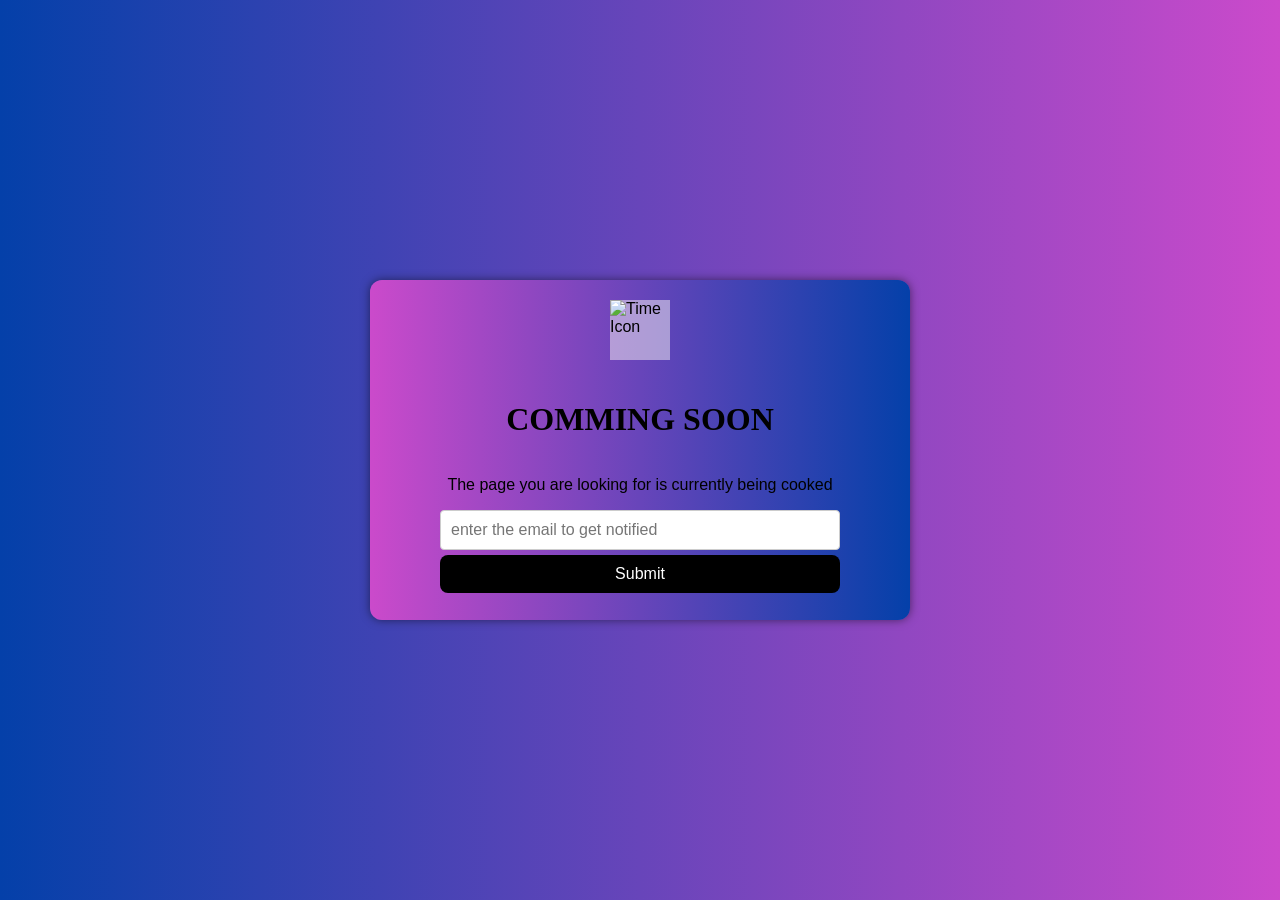
==== index.html @ bd3e9697 "Add files via upload" ====
<!DOCTYPE html>
<HTML>
    <HEAD>
        <META charset="UTF-8">
        <META name="viewport" content="width=device-width, initial-scale=1.0">

            <title>Comming Soon</title>
            <link rel="stylesheet" href="style.css">
            <link rel="icon" type="image/png" href="https://imgs.search.brave.com/w_PhCipoOBMFAIXanjDYanRG2yd4EAPE5a4D1K4vv-M/rs:fit:860:0:0:0/g:ce/aHR0cHM6Ly9jZG4u/ZHJpYmJibGUuY29t/L3VzZXJ1cGxvYWQv/MjE1MjUxODUvZmls/ZS9vcmlnaW5hbC04/OGUyMmFjNzE3MzE4/ZDBiMWFhM2U2MzMx/MWY4OGY0OC5qcGc_/Zm9ybWF0PXdlYnAm/cmVzaXplPTQwMHgz/MDAmdmVydGljYWw9/Y2VudGVy">


    </HEAD>
    <body>

        <div class="box">
            <!-- <img src="D:\journey\CommingSoon\time.jpg" alt="Time Icon"> -->
             <img  src="https://imgs.search.brave.com/w_PhCipoOBMFAIXanjDYanRG2yd4EAPE5a4D1K4vv-M/rs:fit:860:0:0:0/g:ce/aHR0cHM6Ly9jZG4u/ZHJpYmJibGUuY29t/L3VzZXJ1cGxvYWQv/MjE1MjUxODUvZmls/ZS9vcmlnaW5hbC04/OGUyMmFjNzE3MzE4/ZDBiMWFhM2U2MzMx/MWY4OGY0OC5qcGc_/Zm9ybWF0PXdlYnAm/cmVzaXplPTQwMHgz/MDAmdmVydGljYWw9/Y2VudGVy" alt="Time Icon">
            <h1>COMMING SOON</h1>
            <p>The page you are looking for is currently being cooked</p>
            <form>
                <input id="ipt" type="email" placeholder="enter the email to get notified" required>
                <button type="submit">Submit</button>
            </form>
        </div>
       
    </body>
</HTML>
---- style.css ----
body{
    background-color: black;
    background: linear-gradient(to right, #0440a9, #cb4acb);
    font-family: 'Arial', sans-serif;
    margin: 0; 
    padding: 0;
    height: 100vh;
    display: flex;
    flex-direction: column;
    justify-content: center;
    align-items: center;

}
.box{
    background-color: black;
    background: linear-gradient(to left, #0440a9, #cb4acb);
    border-radius: 12px;
    padding: 20px;
    width: 500px;
    height: 300px;
    box-shadow: 0 0 10px rgba(0,0,0,0.5);
    display: flex;
    flex-direction: column; 
    align-items: center;
}
img{
    width: 60px;
    height: 60px;
    background-color: rgba(247, 244, 244, 0.5);
    margin-bottom: 20px;
}
form{
    display: flex;
    flex-direction: column;
    gap: 5px;
    width: 80%;
}
input{
    padding: 10px;
    border: 1px solid #ccc;
    border-radius: 4px;
    font-size: 16px;
    background-color: white;
    color: black;
}
h1{
    font-family: 'Times New Roman', Times, serif;
}
button{
    padding: 10px;
    background-color: black;
    color: white;
    border: none;
    border-radius: 8px;
    font-size: 16px;
    cursor: pointer;
    transition: background-color 0.3s ease, color 0.3s ease;
}
button:hover{
    background-color: rgb(38, 37, 37);
    color: white;
}
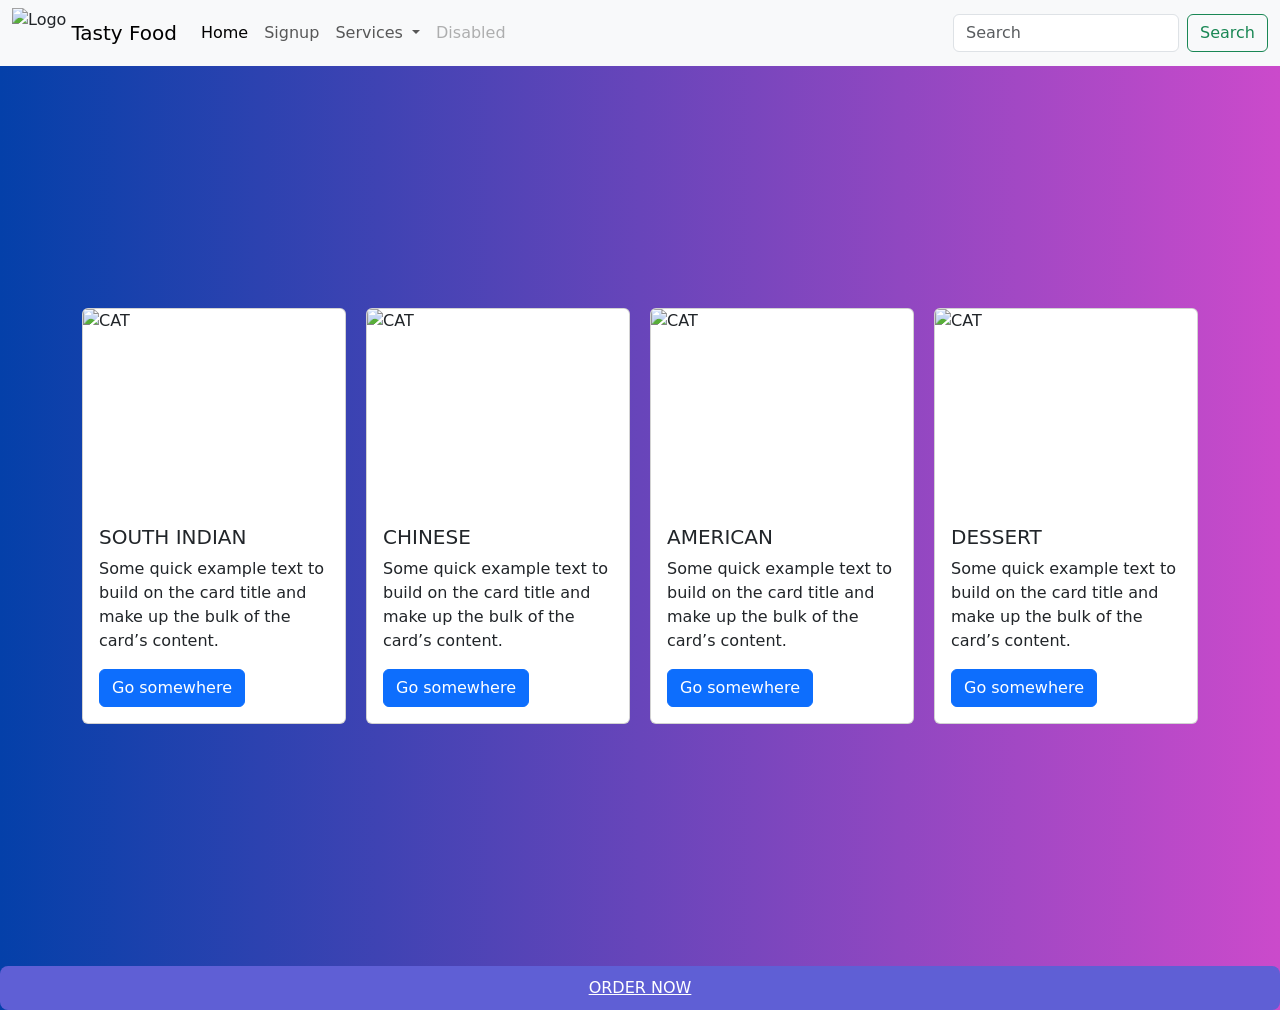
==== commit 0960b509: "Add files via upload" ====
--- a/index.html
+++ b/index.html
@@ -1,27 +1,91 @@
 <!DOCTYPE html>
-<HTML>
-    <HEAD>
-        <META charset="UTF-8">
-        <META name="viewport" content="width=device-width, initial-scale=1.0">
+<html lang="en">
+<head>
+    <meta charset="UTF-8">
+    <meta name="viewport" content="width=device-width, initial-scale=1.0">
+    <title>Taasty Food</title>
+    <link rel="stylesheet" href="style.css">
+    <link rel="icon" type="imge/png" href="https://img.freepik.com/free-vector/restaurant-tasty-food-logo-design_460848-10307.jpg?semt=ais_items_boosted&w=740">
+    <link href="https://cdn.jsdelivr.net/npm/bootstrap@5.3.6/dist/css/bootstrap.min.css" rel="stylesheet">
+    <script src="https://cdn.jsdelivr.net/npm/bootstrap@5.3.6/dist/js/bootstrap.bundle.min.js"></script>
+</head>
+<body>
+  <nav class="navbar navbar-expand-lg bg-body-tertiary">
+    <div class="container-fluid">
+      <img class="logo" src="https://img.freepik.com/free-vector/restaurant-tasty-food-logo-design_460848-10307.jpg?semt=ais_items_boosted&w=740" alt="Logo">
+      <a class="navbar-brand" href="#">Tasty Food</a>
+      <button class="navbar-toggler" type="button" data-bs-toggle="collapse" data-bs-target="#navbarSupportedContent" aria-controls="navbarSupportedContent" aria-expanded="false" aria-label="Toggle navigation">
+        <span class="navbar-toggler-icon"></span>
+      </button>
+      <div class="collapse navbar-collapse" id="navbarSupportedContent">
+        <ul class="navbar-nav me-auto mb-2 mb-lg-0">
+          <li class="nav-item">
+            <a class="nav-link active" aria-current="page" href="http://127.0.0.1:5500/cardpage/index.html">Home</a>
+          </li>
+          <li class="nav-item">
+            <a class="nav-link" href="http://127.0.0.1:5500/CommingSoon/index.html">Signup</a>
+          </li>
+          <li class="nav-item dropdown">
+            <a class="nav-link dropdown-toggle" href="#" role="button" data-bs-toggle="dropdown" aria-expanded="false">
+              Services
+            </a>
+            <ul class="dropdown-menu">
+              <li><a class="dropdown-item" href="#">Track Order</a></li>
+              <li><a class="dropdown-item" href="#">Order History</a></li>
+              <li><hr class="dropdown-divider"></li>
+              <li><a class="dropdown-item" href="#">Payment History</a></li>
+            </ul>
+          </li>
+          <li class="nav-item">
+            <a class="nav-link disabled" aria-disabled="true">Disabled</a>
+          </li>
+        </ul>
+        <form class="d-flex" role="search">
+          <input class="form-control me-2" type="search" placeholder="Search" aria-label="Search"/>
+          <button class="btn btn-outline-success" type="submit">Search</button>
+        </form>
+      </div>
+    </div>
+  </nav>
+  <div class="container">
+    <div class="card" style="width: 35rem;">
+        <img src="https://images.pexels.com/photos/941869/pexels-photo-941869.jpeg?auto=compress&cs=tinysrgb&w=600" class="card-img-top" alt="CAT">
+        <div class="card-body">
+          <h5 class="card-title">SOUTH INDIAN</h5>
+          <p class="card-text">Some quick example text to build on the card title and make up the bulk of the card’s content.</p>
+          <a href="https://www.cozymeal.com/magazine/south-indian-food" class="btn btn-primary">Go somewhere</a>
+        </div>
+      </div>
+      <div class="card" style="width: 35rem;">
+        <img src="https://images.pexels.com/photos/769969/pexels-photo-769969.jpeg?auto=compress&cs=tinysrgb&w=600" class="card-img-top" alt="CAT">
+        <div class="card-body">
+          <h5 class="card-title">CHINESE</h5>
+          <p class="card-text">Some quick example text to build on the card title and make up the bulk of the card’s content.</p>
+          <a href="https://chowman.net/popular-chinese-dishes/" class="btn btn-primary">Go somewhere</a>
+        </div>
+      </div>
+      <div class="card" style="width: 35rem;">
+        <img src="https://images.pexels.com/photos/1600727/pexels-photo-1600727.jpeg?auto=compress&cs=tinysrgb&w=600" class="card-img-top" alt="CAT">
+        <div class="card-body">
+          <h5 class="card-title">AMERICAN</h5>
+          <p class="card-text">Some quick example text to build on the card title and make up the bulk of the card’s content.</p>
+          <a href="https://www.forbesindia.com/article/food/an-americans-guide-to-american-food-in-india/3092/1" class="btn btn-primary">Go somewhere</a>
+        </div>
+      </div>
+      <div class="card" style="width: 35rem;">
+        <img src="https://images.pexels.com/photos/8783658/pexels-photo-8783658.jpeg?auto=compress&cs=tinysrgb&w=600" class="card-img-top" alt="CAT">
+        <div class="card-body">
+          <h5 class="card-title">DESSERT</h5>
+          <p class="card-text">Some quick example text to build on the card title and make up the bulk of the card’s content.</p>
+          <a href="https://dilchad.com/popular-indian-desserts/" class="btn btn-primary">Go somewhere</a>
+        </div>
+      </div>
+    </div>
+    <!-- <button id="btn" type="button" class="btn btn-primary" data-bs-toggle="modal" data-bs-target="#exampleModal" HREF="http://127.0.0.1:5500/cardpage/index2.html">
+      ORDER NOW
+      </button>  -->
+      <a href="http://127.0.0.1:5500/cardpage/index2.html" class="custom-button">ORDER NOW</a>
 
-            <title>Comming Soon</title>
-            <link rel="stylesheet" href="style.css">
-            <link rel="icon" type="image/png" href="https://imgs.search.brave.com/w_PhCipoOBMFAIXanjDYanRG2yd4EAPE5a4D1K4vv-M/rs:fit:860:0:0:0/g:ce/aHR0cHM6Ly9jZG4u/ZHJpYmJibGUuY29t/L3VzZXJ1cGxvYWQv/MjE1MjUxODUvZmls/ZS9vcmlnaW5hbC04/OGUyMmFjNzE3MzE4/ZDBiMWFhM2U2MzMx/MWY4OGY0OC5qcGc_/Zm9ybWF0PXdlYnAm/cmVzaXplPTQwMHgz/MDAmdmVydGljYWw9/Y2VudGVy">
-
-
-    </HEAD>
-    <body>
-
-        <div class="box">
-            <!-- <img src="D:\journey\CommingSoon\time.jpg" alt="Time Icon"> -->
-             <img  src="https://imgs.search.brave.com/w_PhCipoOBMFAIXanjDYanRG2yd4EAPE5a4D1K4vv-M/rs:fit:860:0:0:0/g:ce/aHR0cHM6Ly9jZG4u/ZHJpYmJibGUuY29t/L3VzZXJ1cGxvYWQv/MjE1MjUxODUvZmls/ZS9vcmlnaW5hbC04/OGUyMmFjNzE3MzE4/ZDBiMWFhM2U2MzMx/MWY4OGY0OC5qcGc_/Zm9ybWF0PXdlYnAm/cmVzaXplPTQwMHgz/MDAmdmVydGljYWw9/Y2VudGVy" alt="Time Icon">
-            <h1>COMMING SOON</h1>
-            <p>The page you are looking for is currently being cooked</p>
-            <form>
-                <input id="ipt" type="email" placeholder="enter the email to get notified" required>
-                <button type="submit">Submit</button>
-            </form>
-        </div>
-       
-    </body>
-</HTML>+      <!-- <a href="http://127.0.0.1:5500/cardpage/index2.html" class="btn btn-primary">Go somewhere</a> -->
+</body>
+</html>
--- a/style.css
+++ b/style.css
@@ -2,61 +2,66 @@
     background-color: black;
     background: linear-gradient(to right, #0440a9, #cb4acb);
     font-family: 'Arial', sans-serif;
-    margin: 0; 
-    padding: 0;
+   
+    /* height: 100vh; */
+    /* display: flex;
+    flex-direction: row;
+    flex:wrap; */
+   
+    margin :10px;
+    /* justify-content: center;
+    align-items: center; */
+    
+
+}
+.container{
     height: 100vh;
     display: flex;
-    flex-direction: column;
+    flex-direction: row;
+    flex:wrap;
+    gap:20px;
     justify-content: center;
     align-items: center;
+}
+.card-img-top {
+    height: 200px;
+    object-fit: cover;
+  }
+  .card:hover{
+    transform: scale(1.05);
+    transition: transform 0.3s ease;}
+    .logo{
+        width:50x;
+        height:50px;
+        margin-right: 5px;
 
-}
-.box{
-    background-color: black;
-    background: linear-gradient(to left, #0440a9, #cb4acb);
-    border-radius: 12px;
+    }
+  #btn{
     padding: 20px;
-    width: 500px;
-    height: 300px;
-    box-shadow: 0 0 10px rgba(0,0,0,0.5);
-    display: flex;
-    flex-direction: column; 
-    align-items: center;
-}
-img{
-    width: 60px;
-    height: 60px;
-    background-color: rgba(247, 244, 244, 0.5);
-    margin-bottom: 20px;
-}
-form{
-    display: flex;
-    flex-direction: column;
-    gap: 5px;
-    width: 80%;
-}
-input{
-    padding: 10px;
-    border: 1px solid #ccc;
-    border-radius: 4px;
-    font-size: 16px;
-    background-color: white;
-    color: black;
-}
-h1{
-    font-family: 'Times New Roman', Times, serif;
-}
-button{
-    padding: 10px;
-    background-color: black;
+    background-color:rgb(95, 95, 213) ;
     color: white;
-    border: none;
     border-radius: 8px;
     font-size: 16px;
     cursor: pointer;
-    transition: background-color 0.3s ease, color 0.3s ease;
+    border: none;
+    width: 100%;
+    margin-top: 10px;
+    display: flex;
+    justify-content: center;
+    align-items: center;
+    
+  }
+  .custom-button{
+    padding: 10px 20px;
+    background-color: rgb(95, 95, 213);
+    color: white;
+    border-radius: 8px;
+    font-size: 16px;
+    cursor: pointer;
+    border: none;
+    transition: background-color 0.3s ease;
+    display: flex;
+    justify-content: center;
+    align-items: center;
+    
 }
-button:hover{
-    background-color: rgb(38, 37, 37);
-    color: white;
-}
